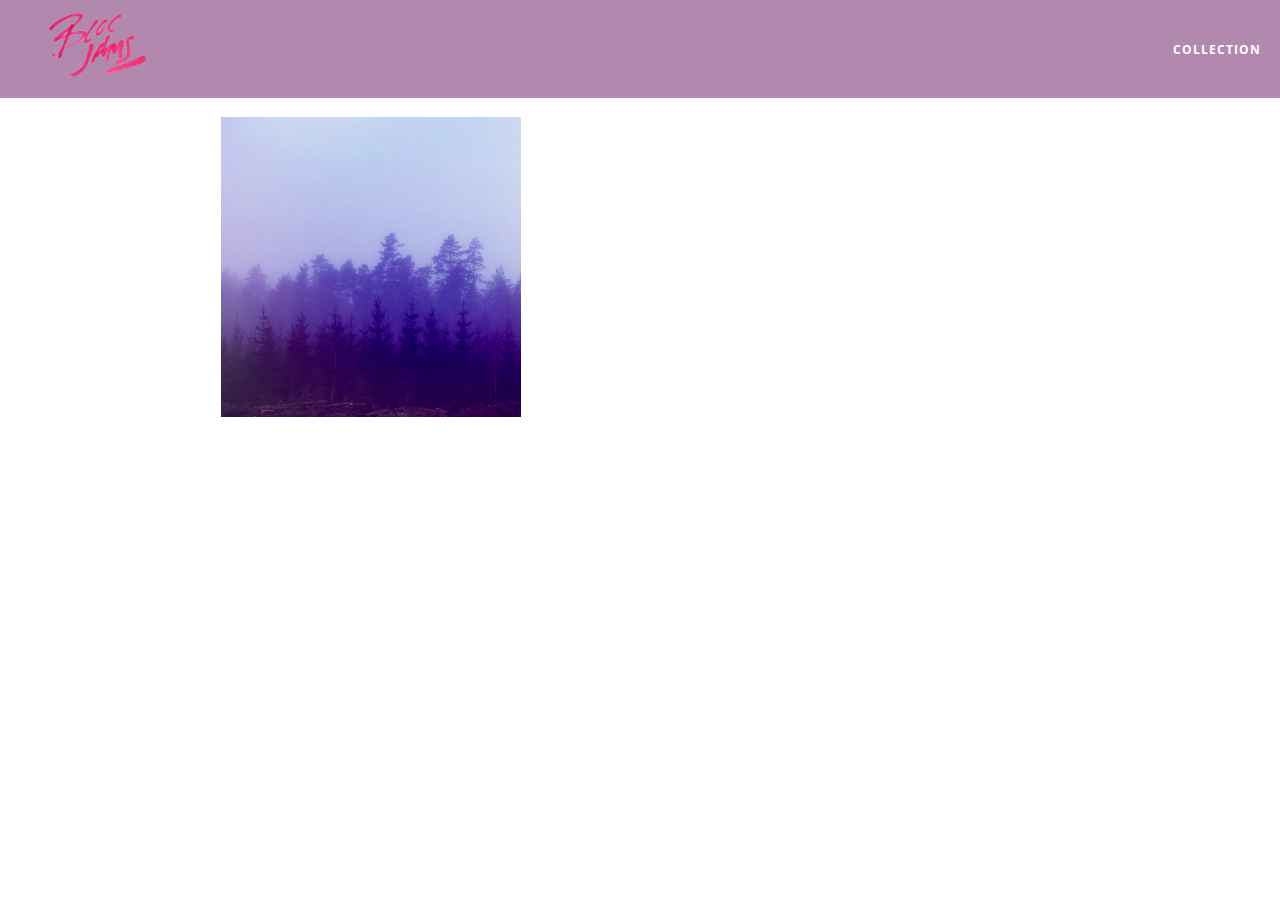
==== album.html @ 41c14553 "Add album view" ====
<!DOCTYPE html>
 <html>
     <head>
         <title>Bloc Jams</title>
         <meta name="viewport" content="width=device-width, initial-scale=1">
         <link rel="stylesheet" type="text/css" href="http://fonts.googleapis.com/css?family=Open+Sans:400,800,600,700,300">
         <link rel="stylesheet" type="text/css" href="http://code.ionicframework.com/ionicons/2.0.1/css/ionicons.min.css">
         <link rel="stylesheet" type="text/css" href="styles/normalize.css">
         <link rel="stylesheet" type="text/css" href="styles/main.css">
         <link rel="stylesheet" type="text/css" href="styles/album.css">
     </head>
     <body class="album">
        <nav class="navbar"> <!-- nav bar -->
            <a href="index.html"  class="logo">
             <img src="assets/images/bloc_jams_logo.png" alt="bloc jams logo">
            </a>
            <div class="links-container">
             <a href="collection.html" class="navbar-link">collection</a>
            </div>
        </nav>
        <main class="album-view container narrow">
             <section class="clearfix">
                 <div class="column half">
                     <img src="assets/images/album_covers/01.png" class="album-cover-art">
                 </div>
                 <div class="album-view-details column half">
                     <h2 class="album-view-title">The Colors</h2>
                     <h3 class="album-view-artist">Pablo Picasso</h3>
                     <h5 class="album-view-release-info">1909 Spanish Records</h5>
                 </div>
             </section>
            <table class="album-view-song-list">
                <tr class="album-view-song-item">
                    <td class="song-item-number">1</td>
                    <td class="song-item-title">Blue</td>
                    <td class="song-item-duration">X:XX</td>
                </tr>
                <tr class="album-view-song-item">
                    <td class="song-item-number">2</td>
                    <td class="song-item-title">Red</td>
                    <td class="song-item-duration">X:XX</td>
                </tr>
                <tr class="album-view-song-item">
                    <td class="song-item-number">3</td>
                    <td class="song-item-title">Green</td>
                    <td class="song-item-duration">X:XX</td>
                </tr>
                <tr class="album-view-song-item">
                    <td class="song-item-number">4</td>
                    <td class="song-item-title">Purple</td>
                    <td class="song-item-duration">X:XX</td>
                </tr>
                <tr class="album-view-song-item">
                    <td class="song-item-number">5</td>
                    <td class="song-item-title">Black</td>
                    <td class="song-item-duration">X:XX</td>
                </tr>
            </table>
         </main>
     </body>
 </html>
---- styles/main.css ----
html {
     height: 100%; /* makes sure our HTML takes up 100% of the browser window */
     font-size: 100%;
 }

 *, *::before, *::after {
     -moz-box-sizing: border-box;
     -webkit-box-sizing: border-box;
     box-sizing: border-box;
 }
 
 body {
     font-family: 'Open Sans'; /* sets our font to the "Open Sans" typeface */
     color: white;             /* sets the text color to white */
     min-height: 100%;         /* says the height of the body must be, at minimum, 100% of the window */
 }
 
.navbar {
     position: relative;
     padding: 0.5rem;
     background-color: rgba(101,18,95,0.5);
     z-index: 1;
 }

 .navbar .logo {
        position: relative; /* positioning will be explained in a resource */
        left: 2rem;
        cursor: pointer;  /* produces the finger-pointer icon when you hover over the logo */
 }

 .navbar .links-container {
     display: table;
     position: absolute;
     top: 0;
     right: 0;
     height: 100px;
     color: white;
     text-decoration: none;
 }

 .links-container .navbar-link {
     display: table-cell;
     position: relative;
     height: 100%;
     padding-left: 1rem;
     padding-right: 1rem;
     vertical-align: middle;
     color: white;
     font-size: 0.625rem;
     letter-spacing: 0.05rem;
     font-weight: 700;
     text-transform: uppercase;
     text-decoration: none;
     cursor: pointer;
 }

.links-container .navbar-link:hover {
     color: rgb(233,50,117);
 }

.links-container .navbar-link:active {
    color: rgb(233,50,117);
    background-color: white;
    
 }

 .container {
     margin: 0 auto;
     max-width: 64rem;
 }

 .container.narrow {
     max-width: 56rem;
 }

 /* Medium and small screens (640px) */
 @media (min-width: 640px) {
     html { font-size: 112%; }
    
    .column {
         float: left;
         padding-left: 1rem;
         padding-right: 1rem;
     }
     
    .column.full { width: 100%; }
    .column.two-thirds { width: 66.7%; }
    .column.half { width: 50%; }
    .column.third { width: 33.3%; }
    .column.fourth { width: 25%; }
    .column.flow-opposite { float: right; }  
 }
 
 /* Large screens (1024px) */
 @media (min-width: 1024px) {
   html { font-size: 120%; }
 }

.clearfix::before,
.clearfix::after {
   content: " ";
   display: table;
}

.clearfix::after {
   clear: both;
}
---- styles/album.css ----
body.album {
     background-image: url(../assets/images/blurred_backgrounds/blur_bg_3.jpg);
     background-repeat: no-repeat;
     background-attachment: fixed;
     background-position: center center;
     background-size: cover;
 }
 
 .album-cover-art {
     position: relative;
     left: 20%;
     margin-top: 1rem;
     width: 60%;
 }
 
 .album-view-details {
     position: relative;
     top: 1.5rem;
     padding: 1rem;
 }

 .album-view-song-list {
     width: 90%;
     margin: 1.5rem auto;
     font-weight: 300;
     font-size: 0.75em;
     border-collapse: collapse;
 }
 
 .album-view-song-item {
     height: 3rem;
     border-bottom: 1px solid rgba(255,255,255,0.5);
 }
 
 .album-view-details .album-view-title {
     font-weight: 300;
     font-size: 2rem;
 }
 
 .album-view-details .album-view-artist {
     font-weight: 300;
     font-size: 1.5rem;
 }
 
 .album-view-details .album-view-release-info {
     font-weight: 300;
     font-size: 0.75rem;
 }

 .song-item-number {
     width: 5%;
 }
 
 .song-item-title {
     width: 85%;
 }
 
 .song-item-duration {
     width: 5%;
 }

 @media (max-width: 640px) and (min-width: 320px) {
     .album-view-details {
         text-align: center;
     }
     
     .album-view-title {
         margin-top: 0;   
     }
 }

 @media (max-width: 1024px) and (min-width: 320px) {
    .album-view-song-list {
         position: relative;
         top: 1rem;
         width: 80%;
         margin: auto;
     }
 }
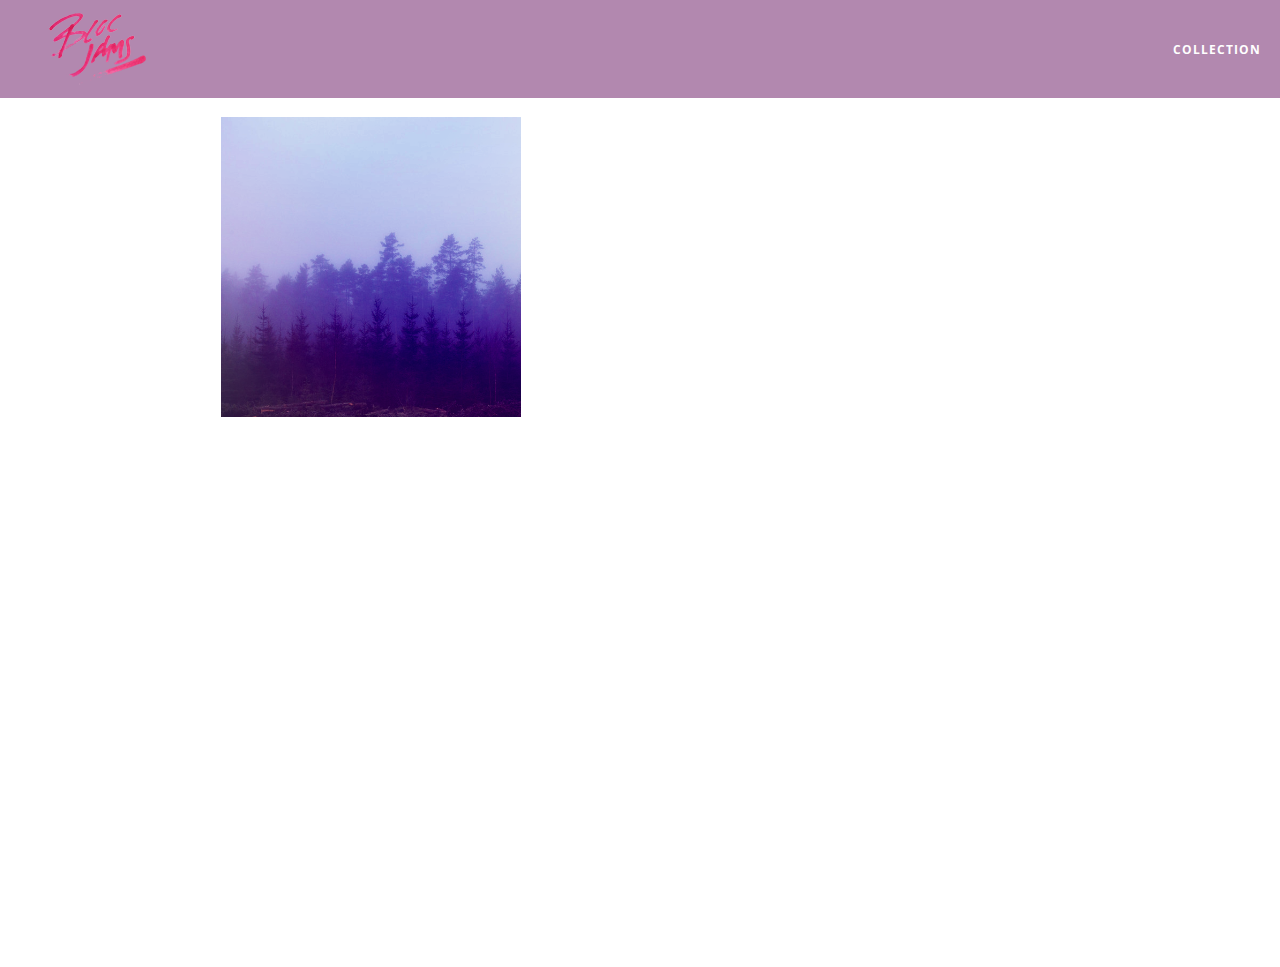
==== commit ddcaabd6: "Add play controls" ====
--- a/album.html
+++ b/album.html
@@ -1,13 +1,14 @@
  <!DOCTYPE html>
  <html>
      <head>
-         <title>Bloc Jams</title>
-         <meta name="viewport" content="width=device-width, initial-scale=1">
-         <link rel="stylesheet" type="text/css" href="http://fonts.googleapis.com/css?family=Open+Sans:400,800,600,700,300">
-         <link rel="stylesheet" type="text/css" href="http://code.ionicframework.com/ionicons/2.0.1/css/ionicons.min.css">
-         <link rel="stylesheet" type="text/css" href="styles/normalize.css">
-         <link rel="stylesheet" type="text/css" href="styles/main.css">
-         <link rel="stylesheet" type="text/css" href="styles/album.css">
+        <title>Bloc Jams</title>
+        <meta name="viewport" content="width=device-width, initial-scale=1">
+        <link rel="stylesheet" type="text/css" href="http://fonts.googleapis.com/css?family=Open+Sans:400,800,600,700,300">
+        <link rel="stylesheet" type="text/css" href="http://code.ionicframework.com/ionicons/2.0.1/css/ionicons.min.css">
+        <link rel="stylesheet" type="text/css" href="styles/normalize.css">
+        <link rel="stylesheet" type="text/css" href="styles/main.css">
+        <link rel="stylesheet" type="text/css" href="styles/album.css">
+        <link rel="stylesheet" type="text/css" href="styles/player_bar.css">
      </head>
      <body class="album">
         <nav class="navbar"> <!-- nav bar -->
@@ -30,32 +31,44 @@
                  </div>
              </section>
             <table class="album-view-song-list">
-                <tr class="album-view-song-item">
-                    <td class="song-item-number">1</td>
-                    <td class="song-item-title">Blue</td>
-                    <td class="song-item-duration">X:XX</td>
-                </tr>
-                <tr class="album-view-song-item">
-                    <td class="song-item-number">2</td>
-                    <td class="song-item-title">Red</td>
-                    <td class="song-item-duration">X:XX</td>
-                </tr>
-                <tr class="album-view-song-item">
-                    <td class="song-item-number">3</td>
-                    <td class="song-item-title">Green</td>
-                    <td class="song-item-duration">X:XX</td>
-                </tr>
-                <tr class="album-view-song-item">
-                    <td class="song-item-number">4</td>
-                    <td class="song-item-title">Purple</td>
-                    <td class="song-item-duration">X:XX</td>
-                </tr>
-                <tr class="album-view-song-item">
-                    <td class="song-item-number">5</td>
-                    <td class="song-item-title">Black</td>
-                    <td class="song-item-duration">X:XX</td>
-                </tr>
+
             </table>
          </main>
+          <section class="player-bar">
+             <div class="container">
+                 <div class="control-group main-controls">
+                                          <a class="previous">
+                         <span class="ion-skip-backward"></span>
+                     </a>
+                     <a class="play-pause">
+                         <span class="ion-play"></span>
+                     </a>
+                     <a class="next">
+                         <span class="ion-skip-forward"></span>
+                     </a>
+                 </div>
+                 <div class="control-group currently-playing">
+                      <h2 class="song-name">My dumb song</h2>
+                                          <div class="seek-control">
+                         <div class="seek-bar">
+                             <div class="fill"></div>
+                             <div class="thumb"></div>
+                         </div>
+                         <div class="current-time">2:30</div>
+                         <div class="total-time">4:45</div>
+                     </div>
+                     <h2 class="artist-song-mobile">My dumb song - Fallout Boy</h2>
+                     <h3 class="artist-name">Fallout Boy</h3>
+                 </div>
+                 <div class="control-group volume">
+                  <span class="ion-volume-high icon"></span>
+                     <div class="seek-bar">
+                         <div class="fill"></div>
+                         <div class="thumb"></div>
+                     </div>
+                 </div>
+             </div>
+         </section>
+         <script src="scripts/albums.js"></script>
      </body>
  </html>--- a/styles/album.css
+++ b/styles/album.css
@@ -1,9 +1,10 @@
  body.album {
-     background-image: url(../assets/images/blurred_backgrounds/blur_bg_3.jpg);
-     background-repeat: no-repeat;
-     background-attachment: fixed;
-     background-position: center center;
-     background-size: cover;
+    background-image: url(../assets/images/blurred_backgrounds/blur_bg_3.jpg);
+    background-repeat: no-repeat;
+    background-attachment: fixed;
+    background-position: center center;
+    background-size: cover;
+    padding-bottom: 200px;
  }
  
  .album-cover-art {
@@ -49,6 +50,7 @@
 
  .song-item-number {
      width: 5%;
+    min-width: 30px;
  }
  
  .song-item-title {
@@ -57,6 +59,28 @@
  
  .song-item-duration {
      width: 5%;
+ }
+
+ 
+ .album-song-button {
+     text-align: center;
+     font-size: 14px;
+     background-color: white;
+     color: rgb(210, 40, 123);
+     border-radius: 50% 50%;
+     display: inline-block;
+     width: 28px;
+     height: 28px;
+ }
+ 
+ .album-song-button:hover {
+     cursor: pointer;
+     color: white;
+     background-color: rgb(210, 40, 123);
+ }
+ 
+ .album-song-button span {
+     line-height: 28px;
  }
 
  @media (max-width: 640px) and (min-width: 320px) {
--- a/styles/player_bar.css
+++ b/styles/player_bar.css
@@ -0,0 +1,189 @@
+ .player-bar {
+     position: fixed;
+     bottom: 0;
+     left: 0;
+     right: 0;
+     height: 200px;
+     background-color: rgba(255, 255, 255, 0.3);
+     z-index: 100;
+ }
+
+ .player-bar a {
+     font-size: 1.1rem;
+     vertical-align: middle;
+ }
+ 
+ .player-bar a,
+ .player-bar a:hover {
+     color: white;
+     cursor: pointer;
+     text-decoration: none;
+ }
+ 
+ .player-bar .container {
+     display: table;
+     padding: 0;
+     width: 90%;
+     min-height: 100%;
+ }
+ 
+ .player-bar .control-group {
+     display: table-cell;
+     vertical-align: middle;
+ }
+ 
+ .player-bar .main-controls {
+     width: 25%;
+     text-align: left;
+     padding-right: 1rem;
+ }
+
+ 
+ .player-bar .main-controls .previous {
+     margin-right: 16.5%;
+ }
+ 
+ .player-bar .main-controls .play-pause {
+     margin-right: 15%;
+     font-size: 1.6rem;
+ }
+ 
+ .player-bar .currently-playing {
+     width: 50%;
+     text-align: center;
+     position: relative;
+ }
+
+ 
+ .player-bar .currently-playing .song-name,
+ .player-bar .currently-playing .artist-name,
+ .player-bar .currently-playing .artist-song-mobile {
+     text-align: center;
+     font-size: 0.75rem;
+     margin: 0;
+     position: absolute;
+     width: 100%;
+     font-weight: 300;
+ }
+ 
+ .player-bar .currently-playing .song-name,
+ .player-bar .currently-playing .artist-song-mobile {
+     top: 1.1rem;
+ }
+ 
+ .player-bar .currently-playing .artist-name {
+     bottom: 1.1rem;
+ }
+ 
+ .player-bar .currently-playing .artist-song-mobile {
+     display: none;
+ }
+
+
+ .seek-control {
+     position: relative;
+     font-size: 0.8rem;
+ }
+ 
+ .seek-control .current-time {
+     position: absolute;
+     top: 0.5rem;
+ }
+ 
+ .seek-control .total-time {
+     position: absolute;
+     right: 0;
+     top: 0.5rem;
+ }
+ 
+ .seek-bar {
+     height: 0.25rem;
+     background-color: rgba(255, 255, 255, 0.3);
+     border-radius: 2px;
+     position: relative;
+     cursor: pointer;
+ }
+ 
+ .seek-bar .fill {
+     background-color: white;
+     width: 36%;
+     height: 0.25rem;
+     border-radius: 2px;
+ }
+ 
+ .seek-bar .thumb {
+     position: absolute;
+     height: 0.5rem;
+     width: 0.5rem;
+     background-color: white;
+     left: 36%;
+     top: 50%;
+     /* #1 */
+     margin-left: -0.25rem;
+     margin-top: -0.25rem;
+     border-radius: 50%;
+     cursor: pointer;
+     -webkit-transition: all 100ms ease-in-out;
+        -moz-transition: all 100ms ease-in-out;
+             transition: all 100ms ease-in-out;
+ }
+ 
+ .seek-bar:hover .thumb {
+     width: 1.1rem;
+     height: 1.1rem;
+     margin-top: -0.5rem;
+     margin-left: -0.5rem;
+ }
+ 
+ .player-bar .volume {
+     width: 25%;
+     text-align: right;
+ }
+
+ .player-bar .volume .icon {
+     font-size: 1.1rem;
+     display: inline-block;
+     vertical-align: middle;
+ }
+ 
+ .player-bar .volume .seek-bar {
+     display: inline-block;
+     width: 5.75rem;
+     vertical-align: middle;
+ }
+
+ 
+ @media (max-width: 640px) {
+     .player-bar {
+         padding: 1rem;
+         background-color: rgba(0,0,0,0.6);
+     }
+ 
+     .player-bar .main-controls,
+     .player-bar .currently-playing,
+     .player-bar .volume {
+         display: block;
+         margin: 0 auto;
+         padding: 0;
+         width: 100%;
+         text-align: center;
+     }
+     
+     .player-bar .main-controls,
+     .player-bar .volume {
+         min-height: 3.5rem;
+     }
+     
+     .player-bar .currently-playing {
+         min-height: 2.5rem;
+     }
+      
+     .player-bar .artist-name,
+     .player-bar .song-name {
+         display: none;
+     }
+ 
+     .player-bar .currently-playing .artist-song-mobile {
+         display: block;
+     }
+ }